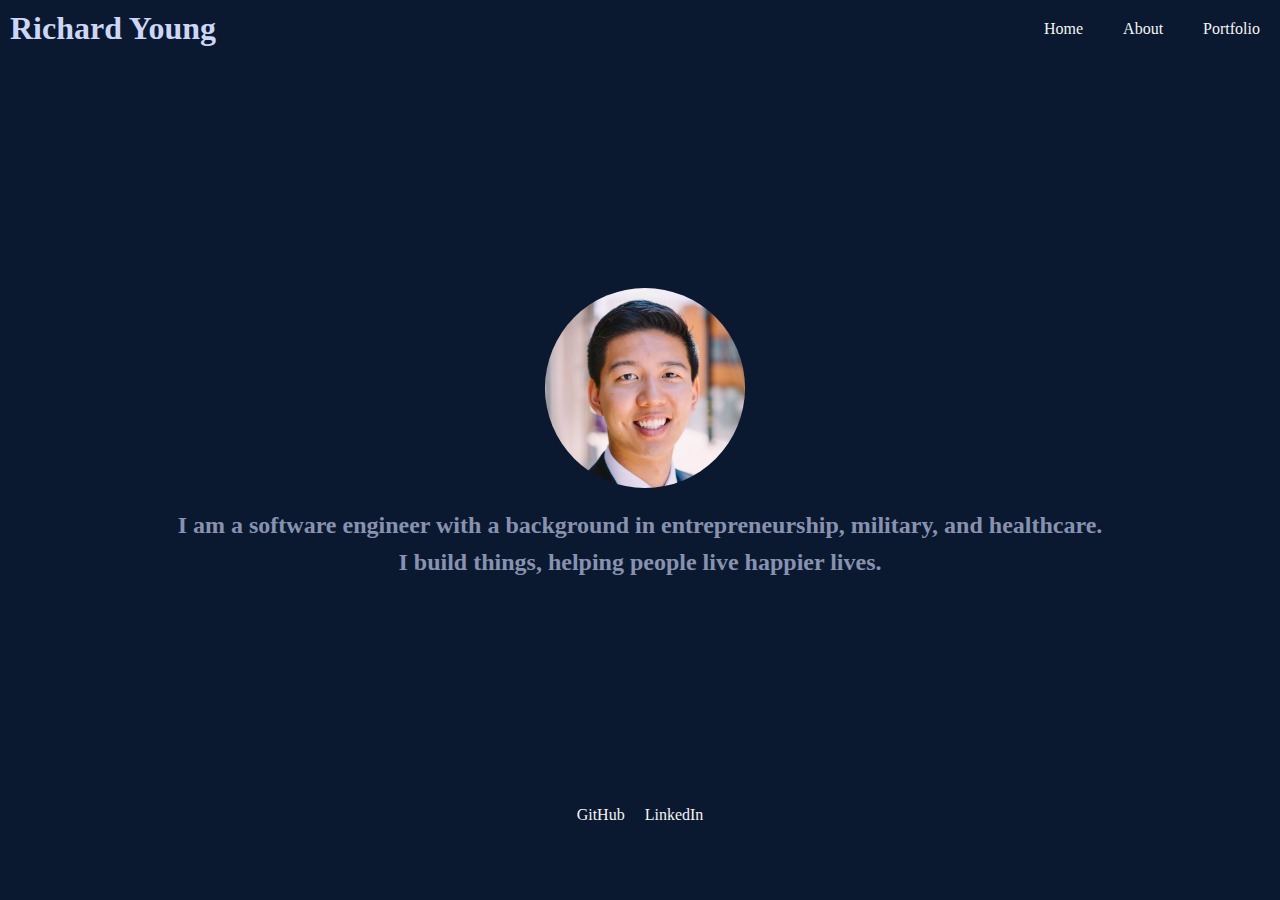
==== index.html @ fd07a3ab "My first commit." ====
<!DOCTYPE html>
<html lang="en">
  <head>
    <meta charset="UTF-8" />
    <meta http-equiv="X-UA-Compatible" content="IE=edge" />
    <meta name="viewport" content="width=device-width, initial-scale=1.0" />
    <link rel="stylesheet" href="./style.css" />
    <link rel="stylesheet" href="./footer.css" />
    <link rel="stylesheet" href="./header.css" />
    <link rel="stylesheet" href="./main.css" />
    <title>Richard Young</title>
  </head>
  <body>
    <header>
      <nav class="nav-left">
        <h1>Richard Young</h1>
      </nav>
      <nav class="nav-right">
        <ul>
          <li><a href="./index.html">Home</a></li>
          <li><a href="./about.html">About</a></li>
          <li><a href="./portfolio.html">Portfolio</a></li>
        </ul>
      </nav>
    </header>
    <main>
      <div class="pic-placement">
        <img class="circle-image" src="./pictures/profile picture.jpeg" alt="" />
      </div>
      <div class="short-bio">
        <h2>
          I am a software engineer with a background in entrepreneurship,
          military, and healthcare.
        </h2>
        <h2>I build things, helping people live happier lives.</h2>
      </div>
    </main>
    <footer>
      <ul>
        <li>
          <a href="https://github.com/richardyoungdev">GitHub</a>
          <!-- Import gitHub icon -->
        </li>
        <li>
          <a href="https://www.linkedin.com/in/richardyoungdev/">LinkedIn</a>
          <!-- Import linkedIn icon -->
        </li>
      </ul>
    </footer>
  </body>
</html>
---- style.css ----
* {
    box-sizing: border-box;
    margin: 0;
    padding: 0;
}

body {
 background: #0a192f;
}

@media (max-width: 700px) {
    body {
        background-color: rgb(91, 191, 191);
    }
}
---- footer.css ----
footer {
    display: flex;
    /* border: orange solid 10px; */
    flex-direction: row;
    justify-content: center;


 
}

footer ul {
    list-style-type: none;
    display: flex;
    flex-direction: row;
 
  
}

footer li {
    margin: 10px;
} 

footer a {
    text-decoration: none;
    color: whitesmoke;
}

footer a:hover {
    color: aqua;
}
---- header.css ----
header {
    display: flex;
    flex-direction: row;
    justify-content: space-between; 
    background-color: #0a192f;
}

.nav-left {
    /* background-color: aliceblue; */
}

.nav-left > h1 {
    color: #ccd6f6;
    margin: 10px;
}

.nav-right {
    /* background: aliceblue; */
}

.nav-right ul {
    display: flex;
    flex-direction: row;
}

.nav-right li {
    list-style-type: none;
    margin: 20px;
}

.nav-right a {
   text-decoration: none;
   color: whitesmoke;
}

.nav-right a:hover {
    color: aqua;
}

.circle-image {
    /* float: left; */
    margin-left: 10px;
    margin-top: 20px;
    margin-bottom: 10px;
    width: 200px;
    height: 200px;
    border-radius: 100%;
    /* overflow: hidden; */
}
---- main.css ----
main {
    /* border: 10px solid pink; */
    min-height: 82vh;
    display: flex;
    flex-direction: column;
    justify-content: center;
    align-items: center;
    text-align: center;
}



main h2 {
    /* border: 10px solid green; */
    margin: 10px;
    color: #8892b0;
}
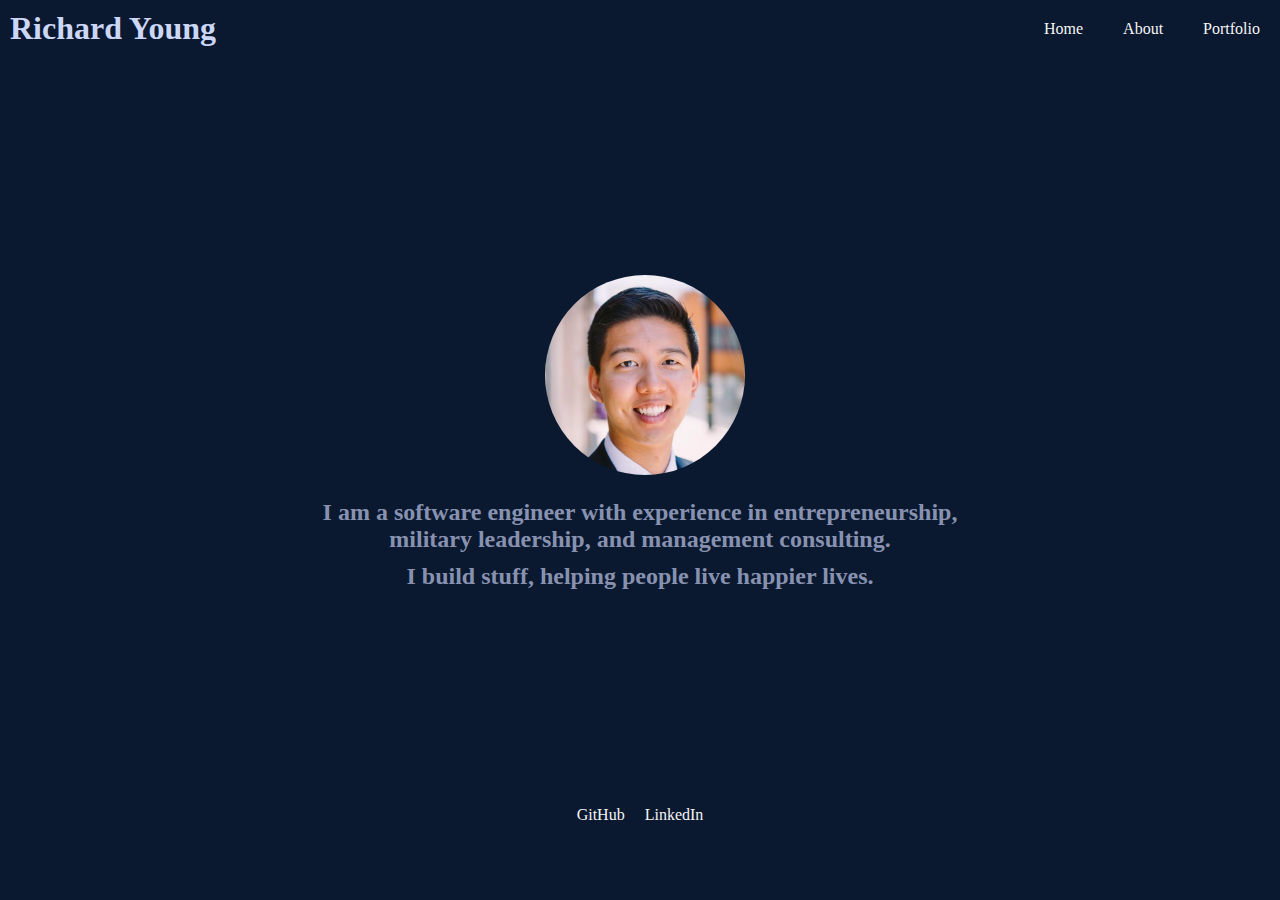
==== commit fb25c545: "updated about" ====
--- a/index.html
+++ b/index.html
@@ -29,10 +29,10 @@
       </div>
       <div class="short-bio">
         <h2>
-          I am a software engineer with a background in entrepreneurship,
-          military, and healthcare.
+          I am a software engineer with experience in entrepreneurship,
+          military leadership, and management consulting.
         </h2>
-        <h2>I build things, helping people live happier lives.</h2>
+        <h2>I build stuff, helping people live happier lives.</h2>
       </div>
     </main>
     <footer>
--- a/style.css
+++ b/style.css
@@ -4,6 +4,10 @@
     padding: 0;
 }
 
+:root{
+    --grey: #8892b0;
+    --navy: #0a192f;
+}
 body {
  background: #0a192f;
 }
--- a/main.css
+++ b/main.css
@@ -13,5 +13,9 @@
 main h2 {
     /* border: 10px solid green; */
     margin: 10px;
-    color: #8892b0;
+    color: var(--grey);
+}
+
+.short-bio {
+    width: 700px;
 }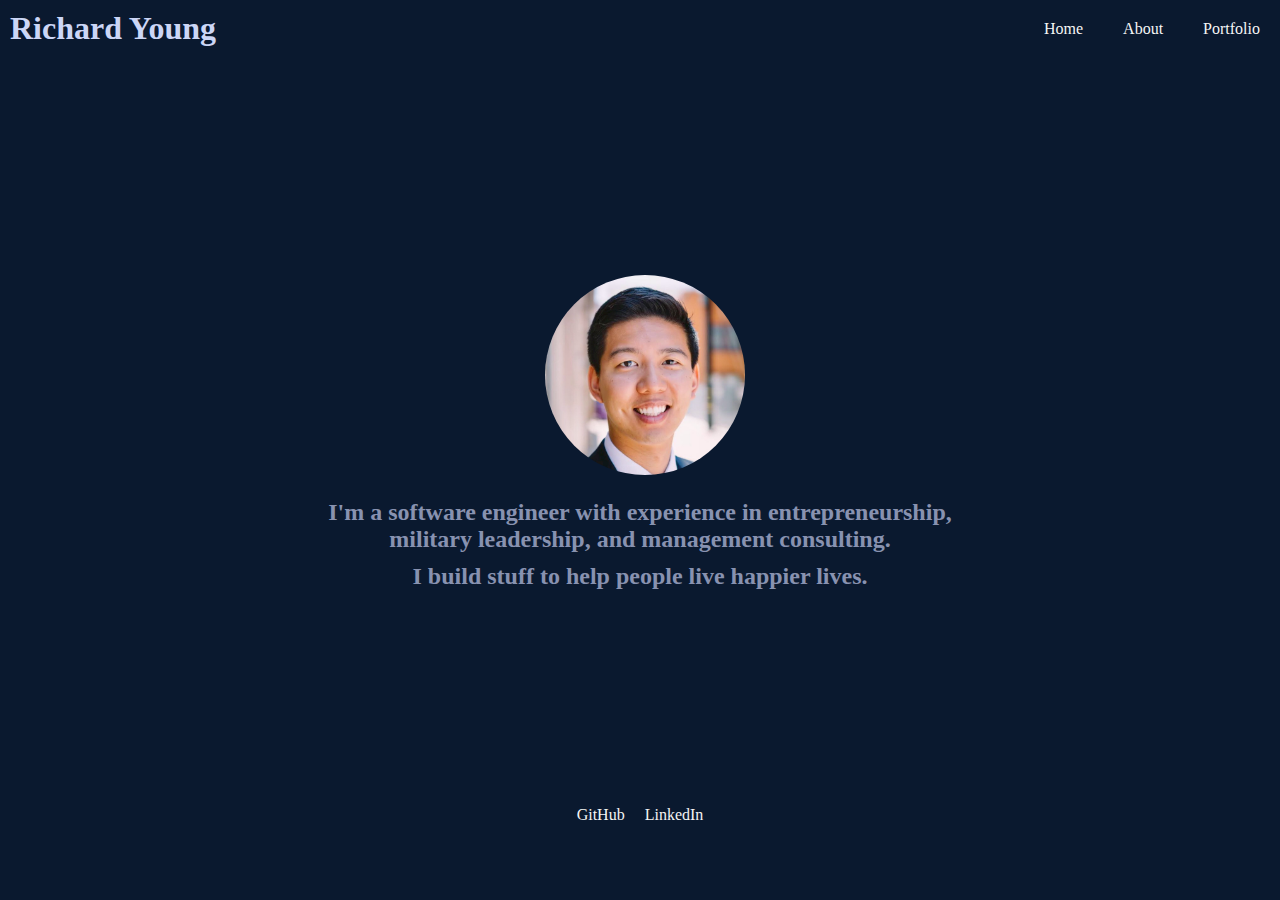
==== commit 15889f77: "updated bio and about me" ====
--- a/index.html
+++ b/index.html
@@ -25,14 +25,18 @@
     </header>
     <main>
       <div class="pic-placement">
-        <img class="circle-image" src="./pictures/profile picture.jpeg" alt="" />
+        <img
+          class="circle-image"
+          src="./pictures/profile picture.jpeg"
+          alt=""
+        />
       </div>
       <div class="short-bio">
         <h2>
-          I am a software engineer with experience in entrepreneurship,
-          military leadership, and management consulting.
+          I'm a software engineer with experience in entrepreneurship, military
+          leadership, and management consulting.
         </h2>
-        <h2>I build stuff, helping people live happier lives.</h2>
+        <h2>I build stuff to help people live happier lives.</h2>
       </div>
     </main>
     <footer>
--- a/style.css
+++ b/style.css
@@ -8,6 +8,7 @@
     --grey: #8892b0;
     --navy: #0a192f;
 }
+
 body {
  background: #0a192f;
 }
--- a/footer.css
+++ b/footer.css
@@ -1,31 +1,25 @@
 footer {
-    display: flex;
-    /* border: orange solid 10px; */
-    flex-direction: row;
-    justify-content: center;
-
-
- 
+  display: flex;
+  /* border: orange solid 10px; */
+  flex-direction: row;
+  justify-content: center;
 }
 
 footer ul {
-    list-style-type: none;
-    display: flex;
-    flex-direction: row;
- 
-  
+  list-style-type: none;
+  display: flex;
+  flex-direction: row;
 }
 
 footer li {
-    margin: 10px;
-} 
+  margin: 10px;
+}
 
 footer a {
-    text-decoration: none;
-    color: whitesmoke;
+  text-decoration: none;
+  color: whitesmoke;
 }
 
 footer a:hover {
-    color: aqua;
+  color: aqua;
 }
-
--- a/header.css
+++ b/header.css
@@ -1,49 +1,49 @@
 header {
-    display: flex;
-    flex-direction: row;
-    justify-content: space-between; 
-    background-color: #0a192f;
+  display: flex;
+  flex-direction: row;
+  justify-content: space-between;
+  background-color: #0a192f;
 }
 
 .nav-left {
-    /* background-color: aliceblue; */
+  /* background-color: aliceblue; */
 }
 
 .nav-left > h1 {
-    color: #ccd6f6;
-    margin: 10px;
+  color: #ccd6f6;
+  margin: 10px;
 }
 
 .nav-right {
-    /* background: aliceblue; */
+  /* background: aliceblue; */
 }
 
 .nav-right ul {
-    display: flex;
-    flex-direction: row;
+  display: flex;
+  flex-direction: row;
 }
 
 .nav-right li {
-    list-style-type: none;
-    margin: 20px;
+  list-style-type: none;
+  margin: 20px;
 }
 
 .nav-right a {
-   text-decoration: none;
-   color: whitesmoke;
+  text-decoration: none;
+  color: whitesmoke;
 }
 
 .nav-right a:hover {
-    color: aqua;
+  color: aqua;
 }
 
 .circle-image {
-    /* float: left; */
-    margin-left: 10px;
-    margin-top: 20px;
-    margin-bottom: 10px;
-    width: 200px;
-    height: 200px;
-    border-radius: 100%;
-    /* overflow: hidden; */
-}+  /* float: left; */
+  margin-left: 10px;
+  margin-top: 20px;
+  margin-bottom: 10px;
+  width: 200px;
+  height: 200px;
+  border-radius: 100%;
+  /* overflow: hidden; */
+}
--- a/main.css
+++ b/main.css
@@ -1,21 +1,19 @@
 main {
-    /* border: 10px solid pink; */
-    min-height: 82vh;
-    display: flex;
-    flex-direction: column;
-    justify-content: center;
-    align-items: center;
-    text-align: center;
+  /* border: 10px solid pink; */
+  min-height: 82vh;
+  display: flex;
+  flex-direction: column;
+  justify-content: center;
+  align-items: center;
+  text-align: center;
 }
 
-
-
 main h2 {
-    /* border: 10px solid green; */
-    margin: 10px;
-    color: var(--grey);
+  /* border: 10px solid green; */
+  margin: 10px;
+  color: var(--grey);
 }
 
 .short-bio {
-    width: 700px;
-}+  width: 700px;
+}
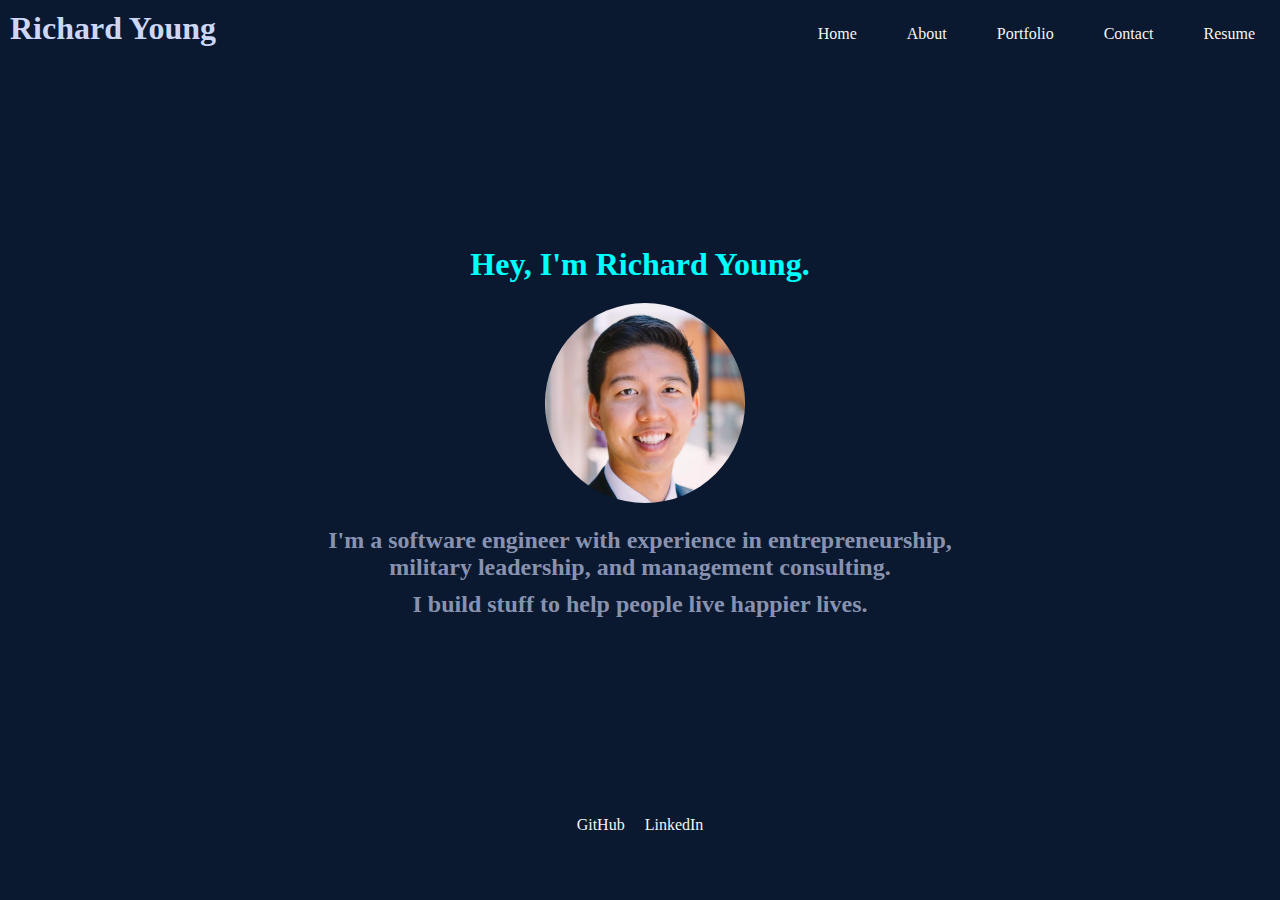
==== commit 9d5e32b5: "created Contact and Resume nav" ====
--- a/index.html
+++ b/index.html
@@ -17,13 +17,21 @@
       </nav>
       <nav class="nav-right">
         <ul>
-          <li><a href="./index.html">Home</a></li>
-          <li><a href="./about.html">About</a></li>
-          <li><a href="./portfolio.html">Portfolio</a></li>
+          <li><a href="./index.html" style="transition-delay: 0ms;">Home</a></li>
+          <li><a href="./about.html" style="transition-delay: 100ms;">About</a></li>
+          <li><a href="./portfolio.html" style="transition-delay: 200ms;">Portfolio</a></li>
+          <li><a href="./contact.html" style="transition-delay: 300ms;">Contact</a></li>
+          <li><a href="" target="_blank">Resume</a></li>
         </ul>
+        <!-- <div class="resume-container" style="transition-delay: 400ms;">
+          <a href="" target="_blank">Resume</a>
+        </div> -->
       </nav>
     </header>
     <main>
+      <div>
+        <h1>Hey, I'm Richard Young.</h1>
+      </div>
       <div class="pic-placement">
         <img
           class="circle-image"
--- a/header.css
+++ b/header.css
@@ -25,7 +25,7 @@
 
 .nav-right li {
   list-style-type: none;
-  margin: 20px;
+  margin: 25px;
 }
 
 .nav-right a {
--- a/main.css
+++ b/main.css
@@ -6,6 +6,10 @@
   justify-content: center;
   align-items: center;
   text-align: center;
+}
+
+h1 {
+  color: aqua;
 }
 
 main h2 {
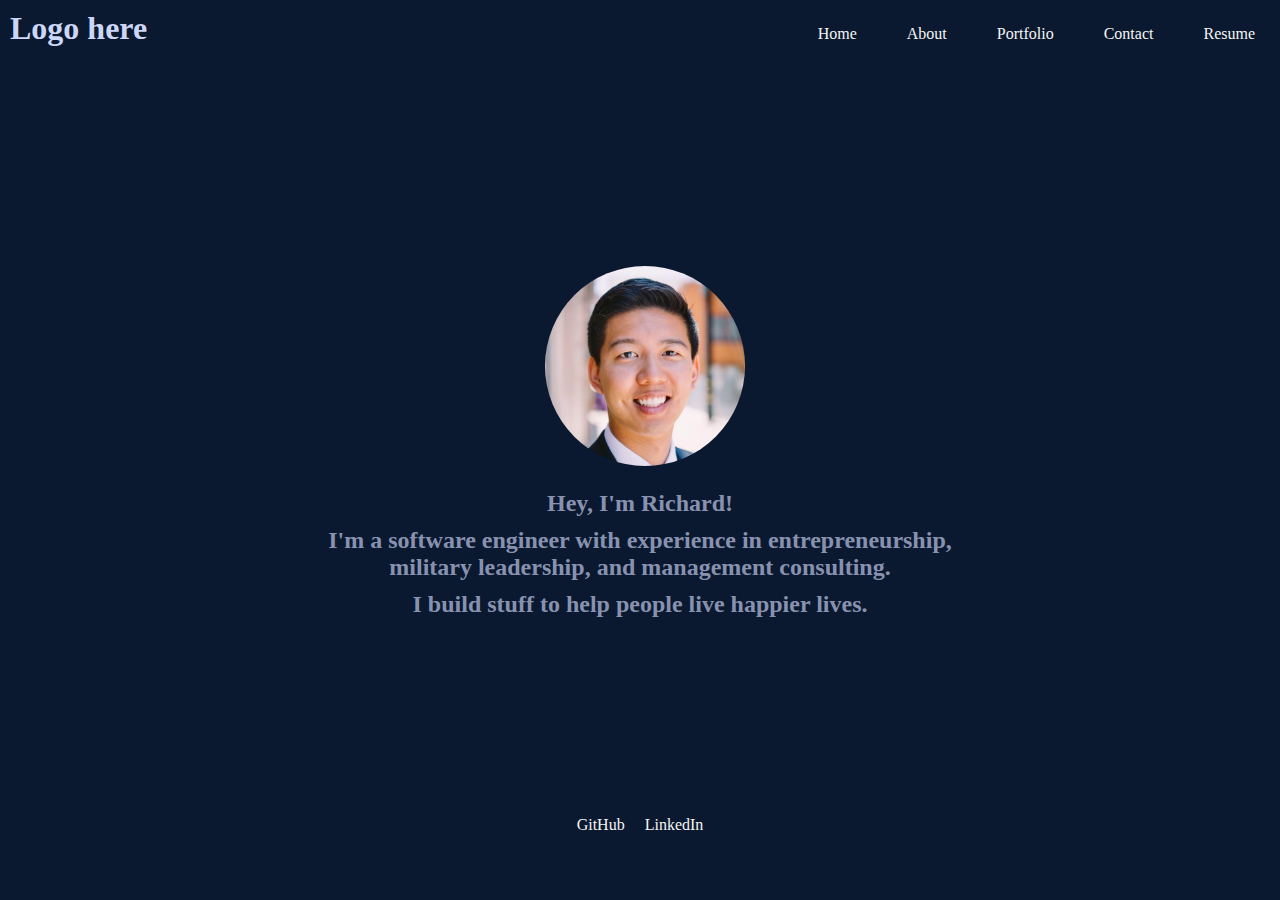
==== commit 08986f00: "updated resume" ====
--- a/index.html
+++ b/index.html
@@ -13,15 +13,15 @@
   <body>
     <header>
       <nav class="nav-left">
-        <h1>Richard Young</h1>
+        <h1>Logo here</h1>
       </nav>
       <nav class="nav-right">
         <ul>
-          <li><a href="./index.html" style="transition-delay: 0ms;">Home</a></li>
-          <li><a href="./about.html" style="transition-delay: 100ms;">About</a></li>
-          <li><a href="./portfolio.html" style="transition-delay: 200ms;">Portfolio</a></li>
-          <li><a href="./contact.html" style="transition-delay: 300ms;">Contact</a></li>
-          <li><a href="" target="_blank">Resume</a></li>
+          <li><a href="./index.html">Home</a></li>
+          <li><a href="./about.html">About</a></li>
+          <li><a href="./portfolio.html">Portfolio</a></li>
+          <li><a href="./contact.html">Contact</a></li>
+          <li><a href="pictures/hes-resume-cover-letter-guide.pdf" target="_blank">Resume</a></li>
         </ul>
         <!-- <div class="resume-container" style="transition-delay: 400ms;">
           <a href="" target="_blank">Resume</a>
@@ -29,9 +29,6 @@
       </nav>
     </header>
     <main>
-      <div>
-        <h1>Hey, I'm Richard Young.</h1>
-      </div>
       <div class="pic-placement">
         <img
           class="circle-image"
@@ -39,7 +36,11 @@
           alt=""
         />
       </div>
+
       <div class="short-bio">
+  
+          <h2>Hey, I'm Richard!</h2>
+      
         <h2>
           I'm a software engineer with experience in entrepreneurship, military
           leadership, and management consulting.
--- a/style.css
+++ b/style.css
@@ -7,6 +7,7 @@
 :root{
     --grey: #8892b0;
     --navy: #0a192f;
+    --green: #64ffda;
 }
 
 body {
--- a/footer.css
+++ b/footer.css
@@ -21,5 +21,5 @@
 }
 
 footer a:hover {
-  color: aqua;
+  color: var(--green);
 }
--- a/header.css
+++ b/header.css
@@ -34,7 +34,7 @@
 }
 
 .nav-right a:hover {
-  color: aqua;
+  color: var(--green);
 }
 
 .circle-image {
--- a/main.css
+++ b/main.css
@@ -9,7 +9,7 @@
 }
 
 h1 {
-  color: aqua;
+  color: #64ffda;
 }
 
 main h2 {
@@ -20,4 +20,6 @@
 
 .short-bio {
   width: 700px;
+  /* border: 2px aqua solid; */
+  text-align: center;
 }
